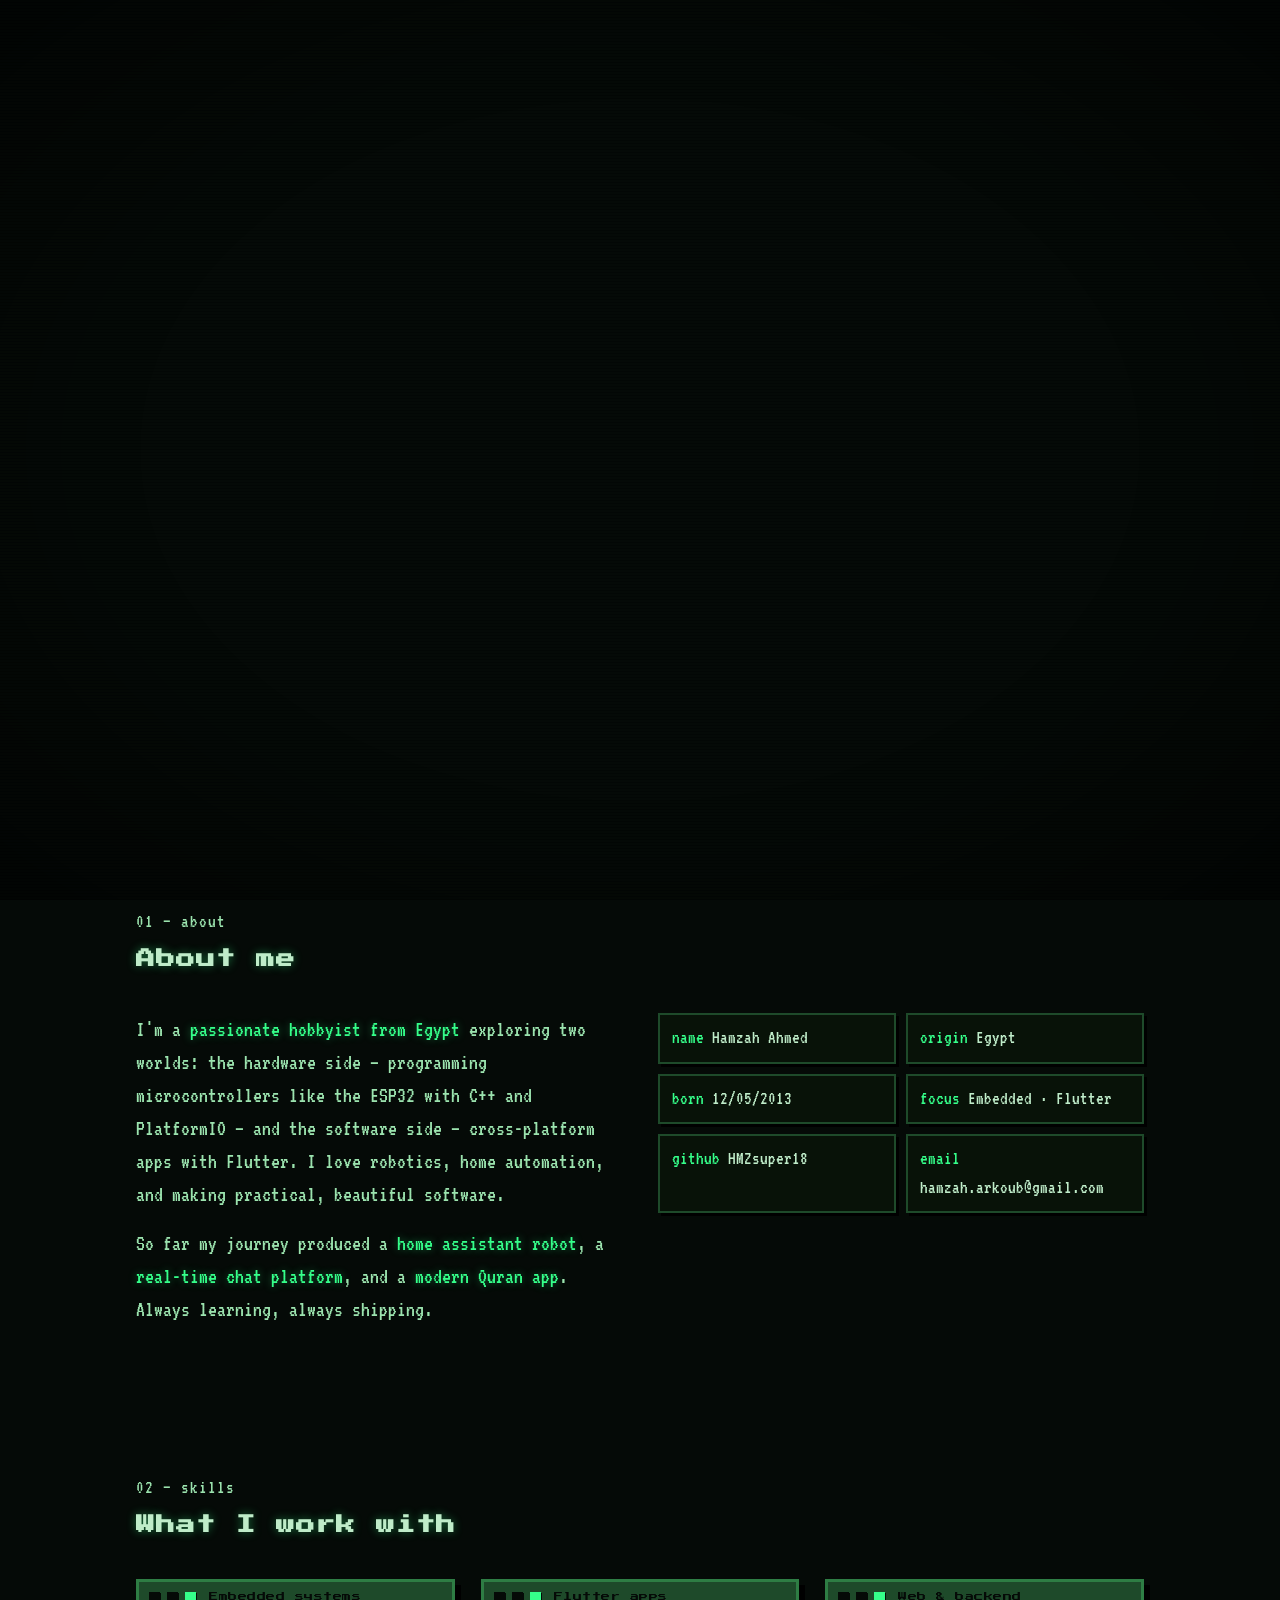
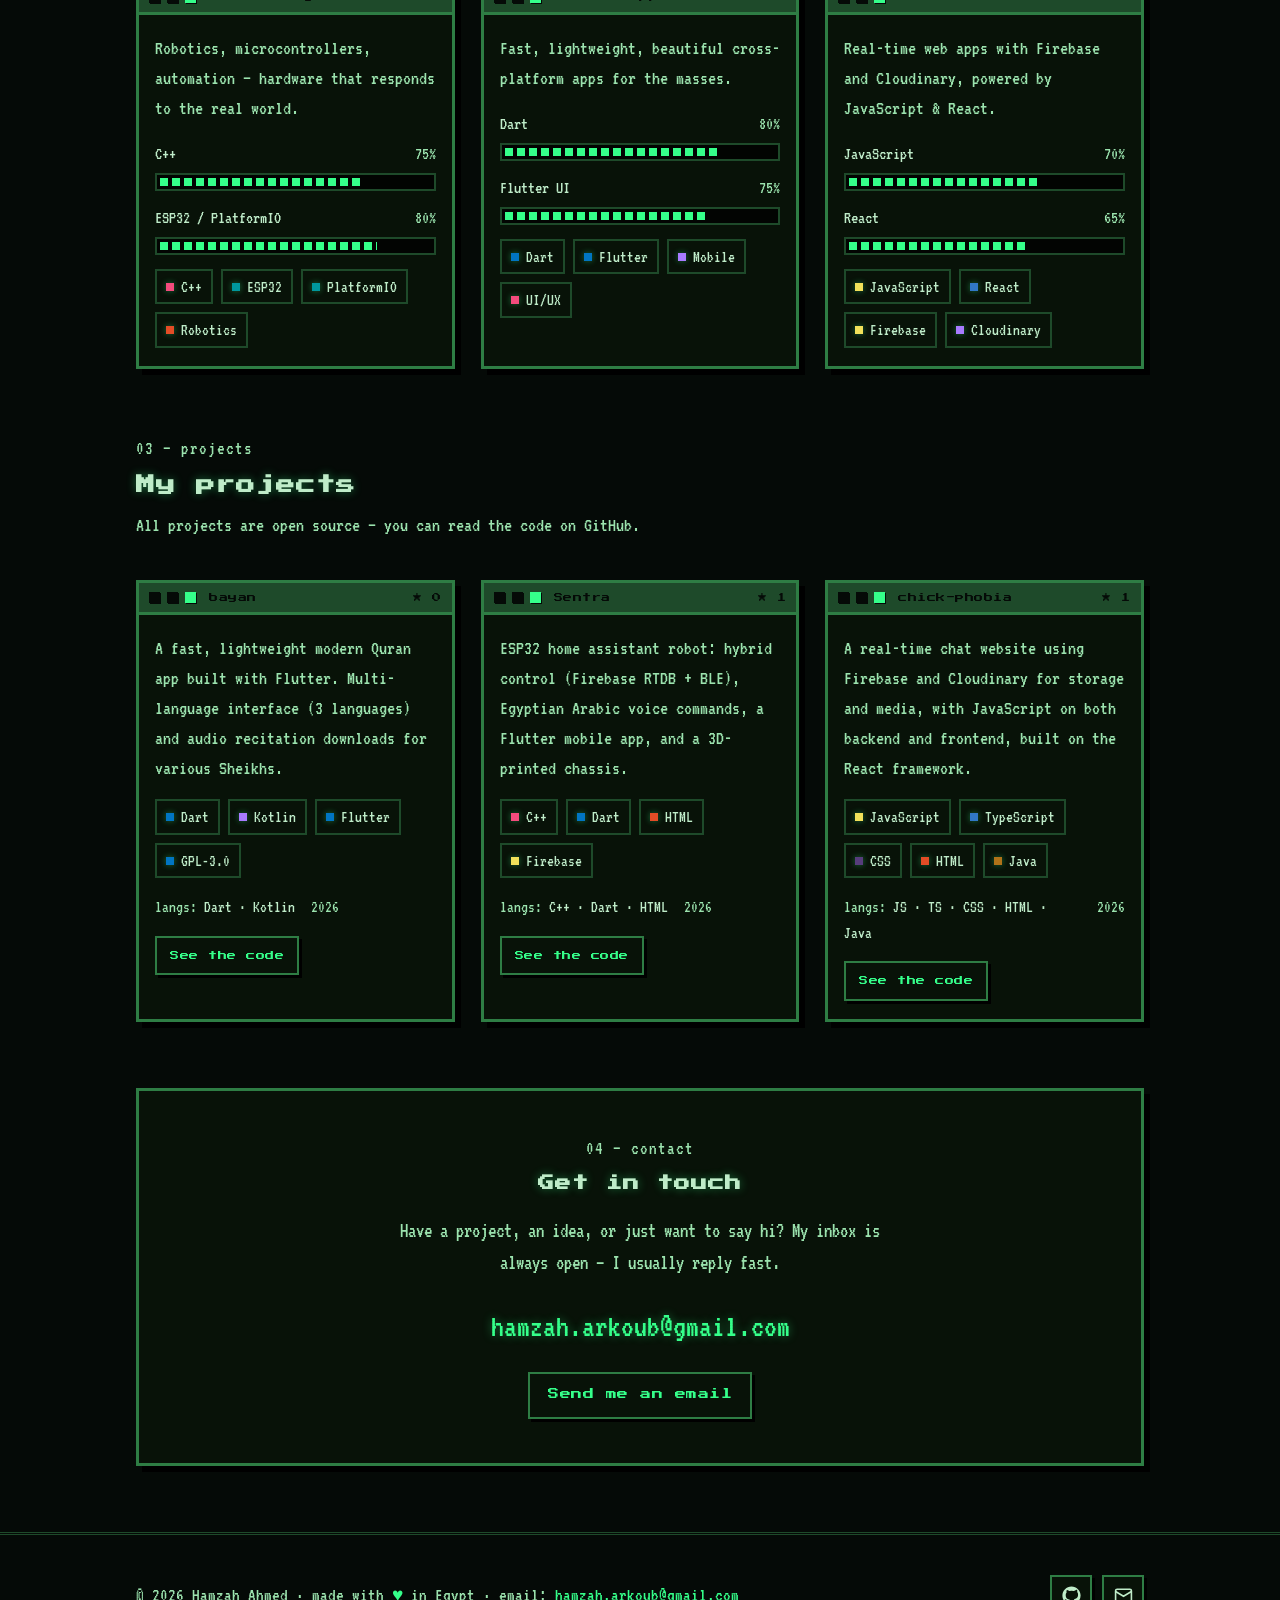
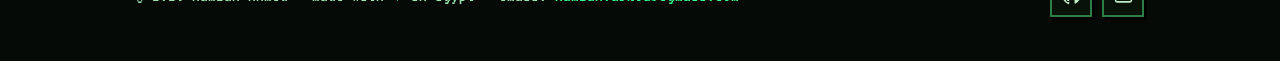
==== index.html @ 5c799f35 "Init portfolio: Hamzah Ahmed - embedded & flutter" ====
<!DOCTYPE html>
<html lang="en" data-palette="green">
<head>
<meta charset="UTF-8" />
<meta name="viewport" content="width=device-width, initial-scale=1.0" />
<title>Hamzah Ahmed — Embedded Systems &amp; Flutter Portfolio</title>
<meta name="description" content="Portfolio of Hamzah Ahmed, an embedded systems and Flutter enthusiast from Egypt. Projects: bayan (Quran app), Sentra (home robot), and chick-phobia (chat app)." />
<link rel="preconnect" href="https://fonts.googleapis.com" />
<link rel="preconnect" href="https://fonts.gstatic.com" crossorigin />
<link href="https://fonts.googleapis.com/css2?family=Press+Start+2P&family=VT323&display=swap" rel="stylesheet" />
<style>
  :root {
    --bg: #050a07;
    --panel: #081208;
    --panel2: #0b1a0f;
    --line: #1e4a2a;
    --line-b: #2e7d44;
    --text: #bfecc9;
    --bright: #35ff8a;
    --dim: #5aa873;
    --soft: #9be3ae;
    --glow: rgba(53, 255, 138, .4);
    --crt: rgba(0, 0, 0, .22);
    --pit: #020402;
  }
  html[data-palette="amber"] {
    --bg: #080603;
    --panel: #120b05;
    --panel2: #1a1006;
    --line: #5a3a18;
    --line-b: #8a5a22;
    --text: #ffdfa8;
    --bright: #ffb020;
    --dim: #c9925a;
    --soft: #ffd9a2;
    --glow: rgba(255, 176, 32, .4);
    --crt: rgba(60, 0, 0, .2);
    --pit: #0a0601;
  }

  * { margin: 0; padding: 0; box-sizing: border-box; border-radius: 0 !important; }
  html { scroll-behavior: smooth; }
  body {
    background: var(--bg);
    color: var(--text);
    font-family: 'VT323', monospace;
    font-size: clamp(18px, 1.3vw + 15px, 22px);
    line-height: 1.5;
    overflow-x: hidden;
    transition: background .3s, color .3s;
  }
  ::selection { background: var(--bright); color: var(--bg); }
  a { color: var(--bright); text-decoration: none; }
  a:hover { text-decoration: underline; }
  .container { max-width: 1060px; margin: 0 auto; padding: 0 clamp(14px, 4vw, 26px); }

  .scanlines, .vignette { position: fixed; inset: 0; pointer-events: none; z-index: 900; }
  .scanlines { background: repeating-linear-gradient(0deg, var(--crt) 0 1px, transparent 1px 3px); }
  .vignette { background: radial-gradient(ellipse at center, transparent 55%, rgba(0,0,0,.5) 100%); z-index: 901; }
  body::before {
    content: ''; position: fixed; inset: 0; pointer-events: none; z-index: 899; background: var(--bg);
    animation: flicker .12s infinite;
  }
  @keyframes flicker { 0% {opacity:.06} 50% {opacity:.03} 100% {opacity:.05} }
  @keyframes pulse { 0%,100% { opacity: 1; } 50% { opacity: .35; } }
  @keyframes blink { 50% { opacity: 0; } }
  @keyframes bootfade { to { opacity: 0; visibility: hidden; } }

  #boot {
    position: fixed; inset: 0; z-index: 9999; background: var(--bg);
    display: flex; align-items: center; justify-content: center; cursor: pointer;
  }
  #boot.hidden { animation: bootfade .6s forwards; }
  #boot .inner { width: min(560px, 86vw); font-size: 24px; color: var(--bright); text-shadow: 0 0 9px var(--glow); }
  #boot .skip { position: absolute; bottom: 26px; width: 100%; text-align: center; color: var(--dim); font-size: 19px; letter-spacing: 2px; animation: pulse 1.6s infinite; }

  .progress { position: fixed; top: 0; left: 0; height: 4px; width: 0%; z-index: 1000; background: var(--bright); box-shadow: 0 0 12px var(--glow); }

  nav { position: sticky; top: 0; z-index: 60; background: var(--bg); border-bottom: 3px double var(--line); }
  nav .container { display: flex; align-items: center; justify-content: space-between; height: 60px; }
  .logo { font-family: 'Press Start 2P', monospace; font-size: 13px; color: var(--text); letter-spacing: 1px; }
  .logo .blink { color: var(--bright); animation: blink 1s step-start infinite; }
  .nav-links { display: flex; gap: 22px; list-style: none; align-items: center; }
  .nav-links a { color: var(--dim); font-size: 19px; padding: 2px 4px; }
  .nav-links a::before { content: '> '; color: transparent; }
  .nav-links a:hover, .nav-links a.active { color: var(--bright); text-decoration: none; }
  .nav-links a:hover::before, .nav-links a.active::before { color: var(--bright); }
  .palette-toggle {
    font-family: 'Press Start 2P', monospace; font-size: 9px; padding: 9px 10px;
    background: var(--panel); color: var(--bright); border: 2px solid var(--line-b);
    box-shadow: 3px 3px 0 #000; cursor: pointer; text-transform: uppercase;
  }
  .palette-toggle:active { transform: translate(2px, 2px); box-shadow: 1px 1px 0 #000; }
  .burger {
    display: none; background: var(--panel); border: 2px solid var(--line-b); width: 40px; height: 40px;
    color: var(--text); cursor: pointer; align-items: center; justify-content: center; flex-direction: column;
    gap: 5px; box-shadow: 3px 3px 0 #000;
  }
  .burger span { display: block; width: 18px; height: 3px; background: var(--text); }
  .burger.open span:nth-child(1) { transform: translateY(8px) rotate(45deg); }
  .burger.open span:nth-child(2) { opacity: 0; }
  .burger.open span:nth-child(3) { transform: translateY(-8px) rotate(-45deg); }
  .mobile-menu {
    display: none; position: fixed; inset: 60px 0 auto 0; z-index: 55; background: var(--bg);
    border-bottom: 3px double var(--line); padding: 14px 22px 22px; flex-direction: column;
  }
  .mobile-menu.open { display: flex; }
  .mobile-menu a { color: var(--text); font-size: 24px; padding: 10px 6px; }
  .mobile-menu a:hover { color: var(--bright); text-decoration: none; }

  header.hero { padding: 70px 0 60px; }
  .hero-flex { display: grid; grid-template-columns: 1.35fr .65fr; gap: 46px; align-items: center; }
  .badge {
    display: inline-flex; align-items: center; gap: 10px; font-size: 20px; letter-spacing: 1px;
    border: 2px solid var(--line); background: var(--panel); color: var(--soft); padding: 6px 12px; margin-bottom: 22px;
  }
  .badge i { width: 9px; height: 9px; background: var(--bright); box-shadow: 0 0 10px var(--glow); animation: pulse 1.6s infinite; }
  .hero h1 {
    font-family: 'Press Start 2P', monospace; font-size: clamp(22px, 4.6vw, 40px); font-weight: 400;
    line-height: 1.5; margin-bottom: 18px; color: var(--text); text-shadow: 0 0 12px var(--glow); letter-spacing: 1px;
  }
  .hero h1 .hz { color: var(--bright); }
  .prompt-row { display: flex; gap: 10px; align-items: baseline; font-size: 24px; margin-bottom: 20px; color: var(--text); flex-wrap: wrap; min-height: 34px; }
  .prompt-row .usr { color: var(--bright); }
  .prompt-row .dir { color: var(--text); }
  .cursor-block { width: 13px; height: 22px; background: var(--bright); box-shadow: 0 0 8px var(--glow); display: inline-block; animation: blink 1s step-start infinite; align-self: center; }
  .hero p.lead { color: var(--soft); max-width: 620px; margin-bottom: 28px; font-size: 22px; }
  .hero p.lead .ok { color: var(--bright); }

  .cta-row { display: flex; gap: 14px; flex-wrap: wrap; align-items: center; }
  .btn {
    font-family: 'Press Start 2P', monospace; display: inline-flex; align-items: center; gap: 8px;
    font-size: 10.5px; padding: 14px 16px; letter-spacing: 1px; text-transform: uppercase;
    border: 2px solid var(--line-b); color: var(--bright); background: var(--panel);
    box-shadow: 4px 4px 0 #000; cursor: pointer;
  }
  .btn:hover { text-decoration: none; transform: translate(-1px, -1px); box-shadow: 5px 5px 0 #000; background: var(--panel2); }
  .btn:active { transform: translate(3px, 3px); box-shadow: 1px 1px 0 #000; }
  .btn-solid { background: var(--bright); color: var(--bg); border-color: var(--bright); }
  .btn-solid:hover { background: var(--text); }

  .hero-socials { display: flex; gap: 10px; margin-top: 26px; }
  .hero-socials a {
    width: 42px; height: 42px; border: 2px solid var(--line-b); background: var(--panel);
    display: inline-flex; align-items: center; justify-content: center; color: var(--text);
    box-shadow: 3px 3px 0 #000;
  }
  .hero-socials a:hover { color: var(--bright); transform: translate(-1px, -1px); box-shadow: 4px 4px 0 #000; text-decoration: none; }

  .term { border: 3px solid var(--line-b); background: var(--panel); box-shadow: 6px 6px 0 #000; }
  .term .tbar {
    display: flex; align-items: center; gap: 7px; background: var(--line);
    border-bottom: 3px solid var(--line-b); padding: 8px 10px; min-width: 0;
  }
  .term .tbar .b { width: 11px; height: 11px; background: var(--bg); box-shadow: 1px 1px 0 var(--bg); flex: none; }
  .term .tbar .b.x { background: var(--bright); }
  .term .tbar .t { margin-left: 6px; font-family: 'Press Start 2P', monospace; font-size: 9px; color: var(--bg); letter-spacing: .5px; overflow: hidden; text-overflow: ellipsis; white-space: nowrap; }
  .term .tbar .t.auto { margin-left: auto; flex: none; }
  .term .tbody { padding: 18px 16px; }

  .whoami { width: min(300px, 100%); justify-self: center; }
  .whoami pre { font-size: 20px; line-height: 1.6; color: var(--text); overflow-x: auto; padding: 18px 16px; }
  .whoami pre .c { color: var(--dim); }
  .whoami pre .v { color: var(--bright); text-shadow: 0 0 8px var(--glow); }
  .whoami pre .cur { display: inline-block; width: 10px; height: 17px; background: var(--bright); animation: blink 1s step-start infinite; }

  .stats { display: grid; grid-template-columns: repeat(3, auto); gap: 26px 40px; margin-top: 46px; }
  .stat { border: 2px solid var(--line); background: var(--panel); padding: 12px 18px; box-shadow: 3px 3px 0 #000; }
  .stat .n { font-family: 'Press Start 2P', monospace; font-size: 17px; color: var(--bright); text-shadow: 0 0 9px var(--glow); display: block; margin-bottom: 6px; }
  .stat .l { color: var(--soft); font-size: 18px; letter-spacing: 1px; text-transform: uppercase; }

  section { padding: 66px 0; }
  .section-head { margin-bottom: 40px; }
  .section-head .tag { font-size: 19px; color: var(--soft); letter-spacing: 1px; margin-bottom: 8px; }
  .section-head .tag b { color: var(--bright); }
  .section-head h2 { font-family: 'Press Start 2P', monospace; font-size: clamp(14px, 3vw, 19px); color: var(--text); text-shadow: 0 0 10px var(--glow); letter-spacing: 1px; }

  .about-grid { display: grid; grid-template-columns: 1fr 1fr; gap: 36px; align-items: start; }
  .about-text p { color: var(--soft); margin-bottom: 16px; font-size: 22px; }
  .about-text p strong { color: var(--bright); font-weight: 400; text-shadow: 0 0 8px var(--glow); }
  .facts { display: grid; grid-template-columns: 1fr 1fr; gap: 10px; }
  .facts .fact { padding: 9px 12px; border: 2px solid var(--line); background: var(--panel); box-shadow: 3px 3px 0 #000; font-size: 19px; color: var(--soft); }
  .facts .fact .k { color: var(--bright); }
  .facts .fact .v { color: var(--text); }

  .skills { display: grid; grid-template-columns: repeat(auto-fit, minmax(280px, 1fr)); gap: 26px; }
  .skill-card p { color: var(--soft); font-size: 20px; margin-bottom: 18px; }
  .skill-bar { margin-bottom: 14px; }
  .skill-bar .row { display: flex; justify-content: space-between; color: var(--soft); font-size: 18px; margin-bottom: 5px; }
  .skill-bar .row b { color: var(--text); font-weight: 400; }
  .skill-bar .track { height: 18px; background: var(--pit); border: 2px solid var(--line); padding: 3px; }
  .skill-bar .fill {
    height: 100%; width: 0%;
    background: repeating-linear-gradient(90deg, var(--bright) 0 8px, transparent 8px 12px);
    transition: width 1.2s steps(8);
  }
  .chips { display: flex; flex-wrap: wrap; gap: 8px; }
  .chip {
    font-size: 17px; padding: 3px 9px; border: 2px solid var(--line); background: var(--panel); color: var(--text);
    display: inline-flex; align-items: center; gap: 7px;
  }
  .chip .cdot { width: 8px; height: 8px; background: var(--bright); box-shadow: 0 0 6px var(--glow); }
  .chip .cdot.c1 { background: #f34b7d; } .chip .cdot.c2 { background: #0175C2; } .chip .cdot.c3 { background: #f1e05a; }
  .chip .cdot.c4 { background: #3178c6; } .chip .cdot.c5 { background: #a97bff; } .chip .cdot.c6 { background: #e34c26; }
  .chip .cdot.c7 { background: #563d7c; } .chip .cdot.c8 { background: #b07219; } .chip .cdot.c9 { background: #00979d; }

  .projects { display: grid; grid-template-columns: repeat(auto-fit, minmax(300px, 1fr)); gap: 26px; }
  .project { display: flex; flex-direction: column; }
  .project .tbar .ico { margin-right: 4px; }
  .project p.desc { color: var(--soft); font-size: 20px; margin-bottom: 16px; flex: 1; }
  .project .meta { display: flex; gap: 16px; font-size: 17px; color: var(--soft); margin: 0 0 16px; }
  .project .meta b { color: var(--text); font-weight: 400; }
  .project-actions { display: flex; gap: 10px; margin-top: auto; }
  .link-btn {
    font-family: 'Press Start 2P', monospace; font-size: 9px; padding: 11px 13px; letter-spacing: .5px;
    border: 2px solid var(--line-b); color: var(--bright); background: var(--panel);
    display: inline-flex; align-items: center; gap: 7px; box-shadow: 3px 3px 0 #000; cursor: pointer;
  }
  .link-btn:hover { text-decoration: none; transform: translate(-1px, -1px); box-shadow: 5px 5px 0 #000; background: var(--panel2); }
  .link-btn:active { transform: translate(2px, 2px); box-shadow: 1px 1px 0 #000; }

  .cta-banner { border: 3px solid var(--line-b); background: var(--panel); box-shadow: 6px 6px 0 #000; padding: 44px 30px; text-align: center; }
  .cta-banner h2 { font-family: 'Press Start 2P', monospace; font-size: clamp(12px, 2.6vw, 16px); color: var(--text); text-shadow: 0 0 10px var(--glow); margin-bottom: 14px; letter-spacing: 1px; }
  .cta-banner p { color: var(--soft); max-width: 480px; margin: 0 auto 24px; font-size: 21px; }

  footer { border-top: 3px double var(--line); padding: 40px 0 44px; }
  .footer-grid { display: flex; justify-content: space-between; align-items: center; gap: 18px; flex-wrap: wrap; }
  .socials { display: flex; gap: 10px; }
  .socials a {
    width: 42px; height: 42px; border: 2px solid var(--line-b); background: var(--panel); color: var(--text);
    display: inline-flex; align-items: center; justify-content: center; box-shadow: 3px 3px 0 #000;
  }
  .socials a:hover { color: var(--bright); transform: translate(-1px, -1px); box-shadow: 4px 4px 0 #000; text-decoration: none; }
  footer .copyright { color: var(--soft); font-size: 19px; }
  footer .copyright a { color: var(--bright); }
  footer .copyright .heart { color: var(--bright); }

  .to-top {
    position: fixed; bottom: 26px; right: 26px; z-index: 60; width: 46px; height: 46px;
    border: 2px solid var(--line-b); background: var(--panel); color: var(--text); cursor: pointer;
    display: inline-flex; align-items: center; justify-content: center; box-shadow: 4px 4px 0 #000;
    opacity: 0; visibility: hidden; transform: translateY(10px); transition: .25s;
  }
  .to-top.show { opacity: 1; visibility: visible; transform: none; }
  .to-top:hover { color: var(--bright); transform: translate(-1px, -1px); }
  .to-top:active { transform: translate(2px, 2px); box-shadow: 1px 1px 0 #000; }

  @media (max-width: 860px) {
    .nav-links, .palette-toggle.navp { display: none; }
    .burger { display: inline-flex; }
    .hero-flex { grid-template-columns: 1fr; gap: 54px; }
    .whoami { order: -1; width: min(260px, 75%); }
    .about-grid { grid-template-columns: 1fr; }
    .facts { grid-template-columns: 1fr 1fr; }
    .stats { grid-template-columns: 1fr 1fr; }
    header.hero { padding: 50px 0 46px; }
  }
  @media (max-width: 620px) {
    section { padding: 52px 0; }
    .hero h1 { font-size: 22px; line-height: 1.6; }
    .prompt-row { font-size: 20px; }
    .hero p.lead { font-size: 19px; }
    .cta-row .btn { flex: 1 1 auto; justify-content: center; }
    .skills, .projects { grid-template-columns: 1fr; }
    .term { box-shadow: 4px 4px 0 #000; }
    .stats { gap: 16px; }
    .tbar .t { font-size: 8px; }
    .whoami pre { font-size: 18px; padding: 14px 12px; }
    .about-text p { font-size: 19px; }
    .cta-banner { padding: 34px 20px; }
    .cta-banner p { font-size: 19px; }
    .to-top { width: 42px; height: 42px; right: 18px; bottom: 18px; }
    .link-btn { font-size: 8.5px; }
  }
  @media (max-width: 480px) { .facts, .stats { grid-template-columns: 1fr; } }

  .reveal { opacity: 0; transform: translateY(24px); transition: opacity .6s ease, transform .6s ease; }
  .reveal.visible { opacity: 1; transform: none; }
  @media (prefers-reduced-motion: reduce) {
    .reveal { opacity: 1; transform: none; transition: none; }
    * { animation-duration: .001s !important; }
  }
</style>
</head>
<body>
<div class="scanlines"></div>
<div class="vignette"></div>
<div class="progress" id="progress"></div>

<div id="boot">
  <div class="inner" id="bootText"></div>
  <div class="skip">TAP ANYWHERE TO SKIP</div>
</div>

<nav>
  <div class="container">
    <a href="#" class="logo">HAMZAH<span class="blink">_</span></a>
    <ul class="nav-links">
      <li><a href="#about" class="nav-link">about</a></li>
      <li><a href="#skills" class="nav-link">skills</a></li>
      <li><a href="#projects" class="nav-link">projects</a></li>
      <li><a href="#contact" class="nav-link">contact</a></li>
      <li><button class="palette-toggle navp" id="paletteToggle" title="swap palette">amber crt</button></li>
    </ul>
    <button class="burger" id="burger" aria-label="Menu"><span></span><span></span><span></span></button>
  </div>
</nav>
<div class="mobile-menu" id="mobileMenu">
  <a href="#about">> about</a>
  <a href="#skills">> skills</a>
  <a href="#projects">> projects</a>
  <a href="#contact">> contact</a>
</div>

<header class="hero">
  <div class="container">
    <div class="hero-flex">
      <div>
        <span class="badge"><i></i> Welcome to my portfolio</span>
        <h1>HAMZAH <span class="hz">AHMED</span></h1>
        <div class="prompt-row">
          <span id="typing"></span>
          <span class="cursor-block"></span>
        </div>
        <p class="lead">
          Egyptian embedded systems &amp; <span class="ok">Flutter</span> enthusiast. I build hardware that comes alive and apps
          people love to use — from home assistant robots to modern Islamic apps. Still growing,
          always learning, and bridging the gap between circuits and pixels.
        </p>
        <div class="cta-row">
          <a class="btn btn-solid" href="#projects">See my projects</a>
          <a class="btn" href="https://github.com/HMZsuper18" target="_blank" rel="noopener">My GitHub</a>
        </div>
        <div class="hero-socials">
          <a href="https://github.com/HMZsuper18" target="_blank" rel="noopener" aria-label="GitHub" title="GitHub">
            <svg width="19" height="19" viewBox="0 0 24 24" fill="currentColor"><path d="M12 .5C5.65.5.5 5.65.5 12c0 5.08 3.29 9.39 7.86 10.91.58.11.79-.25.79-.55v-2.17c-3.2.7-3.87-1.36-3.87-1.36-.52-1.33-1.28-1.68-1.28-1.68-1.04-.71.08-.7.08-.7 1.15.08 1.76 1.19 1.76 1.19 1.03 1.75 2.69 1.25 3.35.95.1-.74.4-1.25.72-1.54-2.55-.29-5.23-1.28-5.23-5.69 0-1.26.45-2.29 1.19-3.09-.12-.29-.52-1.46.11-3.05 0 0 .97-.31 3.18 1.18a11 11 0 0 1 5.79 0C18.03 4.37 19 4.68 19 4.68c.63 1.59.23 2.76.11 3.05.74.8 1.19 1.83 1.19 3.09 0 4.42-2.69 5.39-5.25 5.67.41.35.78 1.05.78 2.12v3.14c0 .3.21.67.8.55A11.5 11.5 0 0 0 23.5 12C23.5 5.65 18.35.5 12 .5z"/></svg>
          </a>
          <a href="mailto:hamzah.arkoub@gmail.com" aria-label="Email" title="Email">
            <svg width="19" height="19" viewBox="0 0 24 24" fill="none" stroke="currentColor" stroke-width="2"><rect x="2" y="4" width="20" height="16" rx="2"/><path d="M22 7l-10 6L2 7"/></svg>
          </a>
        </div>
      </div>

      <div class="term whoami">
        <div class="tbar">
          <span class="b"></span><span class="b"></span><span class="b x"></span>
          <span class="t">about.txt</span>
        </div>
        <pre><span class="c"># Hi! I'm Hamzah Ahmed.</span>
I live in <span class="v">Egypt</span> and I love
making <span class="v">robots</span> and <span class="v">mobile apps</span>.

github : <span class="v">HMZsuper18</span>
email  : <span class="v">hamzah.arkoub@gmail.com</span><span class="cur"></span></pre>
      </div>
    </div>

    <div class="stats">
      <div class="stat"><span class="n"><span class="count" data-target="3">0</span>+</span><span class="l">projects shipped</span></div>
      <div class="stat"><span class="n"><span class="count" data-target="3">0</span></span><span class="l">languages</span></div>
      <div class="stat"><span class="n"><span class="count" data-target="2">0</span></span><span class="l">worlds: hw + sw</span></div>
    </div>
  </div>
</header>

<section id="about">
  <div class="container">
    <div class="section-head reveal">
      <div class="tag">01 — about</div>
      <h2>About me</h2>
    </div>
    <div class="about-grid">
      <div class="about-text reveal">
        <p>
          I'm a <strong>passionate hobbyist from Egypt</strong> exploring two worlds: the hardware side —
          programming microcontrollers like the ESP32 with C++ and PlatformIO — and the software side —
          cross-platform apps with Flutter. I love robotics, home automation, and making practical, beautiful software.
        </p>
        <p>
          So far my journey produced a <strong>home assistant robot</strong>, a <strong>real-time chat platform</strong>,
          and a <strong>modern Quran app</strong>. Always learning, always shipping.
        </p>
      </div>
      <div class="facts reveal">
        <div class="fact"><span class="k">name</span> <span class="v">Hamzah Ahmed</span></div>
        <div class="fact"><span class="k">origin</span> <span class="v">Egypt</span></div>
        <div class="fact"><span class="k">born</span> <span class="v">12/05/2013</span></div>
        <div class="fact"><span class="k">focus</span> <span class="v">Embedded · Flutter</span></div>
        <div class="fact"><span class="k">github</span> <span class="v">HMZsuper18</span></div>
        <div class="fact"><span class="k">email</span> <span class="v">hamzah.arkoub@gmail.com</span></div>
      </div>
    </div>
  </div>
</section>
<section id="skills">
  <div class="container">
    <div class="section-head reveal">
      <div class="tag">02 — skills</div>
      <h2>What I work with</h2>
    </div>
    <div class="skills">

      <div class="term skill-card reveal">
        <div class="tbar"><span class="b"></span><span class="b"></span><span class="b x"></span><span class="t">Embedded systems</span></div>
        <div class="tbody">
          <p>Robotics, microcontrollers, automation — hardware that responds to the real world.</p>
          <div class="skill-bar"><div class="row"><b>C++</b><span>75%</span></div><div class="track"><div class="fill" data-width="75"></div></div></div>
          <div class="skill-bar"><div class="row"><b>ESP32 / PlatformIO</b><span>80%</span></div><div class="track"><div class="fill" data-width="80"></div></div></div>
          <div class="chips">
            <span class="chip"><span class="cdot c1"></span>C++</span>
            <span class="chip"><span class="cdot c9"></span>ESP32</span>
            <span class="chip"><span class="cdot c9"></span>PlatformIO</span>
            <span class="chip"><span class="cdot c6"></span>Robotics</span>
          </div>
        </div>
      </div>

      <div class="term skill-card reveal">
        <div class="tbar"><span class="b"></span><span class="b"></span><span class="b x"></span><span class="t">Flutter apps</span></div>
        <div class="tbody">
          <p>Fast, lightweight, beautiful cross-platform apps for the masses.</p>
          <div class="skill-bar"><div class="row"><b>Dart</b><span>80%</span></div><div class="track"><div class="fill" data-width="80"></div></div></div>
          <div class="skill-bar"><div class="row"><b>Flutter UI</b><span>75%</span></div><div class="track"><div class="fill" data-width="75"></div></div></div>
          <div class="chips">
            <span class="chip"><span class="cdot c2"></span>Dart</span>
            <span class="chip"><span class="cdot c2"></span>Flutter</span>
            <span class="chip"><span class="cdot c5"></span>Mobile</span>
            <span class="chip"><span class="cdot c1"></span>UI/UX</span>
          </div>
        </div>
      </div>

      <div class="term skill-card reveal">
        <div class="tbar"><span class="b"></span><span class="b"></span><span class="b x"></span><span class="t">Web & backend</span></div>
        <div class="tbody">
          <p>Real-time web apps with Firebase and Cloudinary, powered by JavaScript &amp; React.</p>
          <div class="skill-bar"><div class="row"><b>JavaScript</b><span>70%</span></div><div class="track"><div class="fill" data-width="70"></div></div></div>
          <div class="skill-bar"><div class="row"><b>React</b><span>65%</span></div><div class="track"><div class="fill" data-width="65"></div></div></div>
          <div class="chips">
            <span class="chip"><span class="cdot c3"></span>JavaScript</span>
            <span class="chip"><span class="cdot c4"></span>React</span>
            <span class="chip"><span class="cdot c3"></span>Firebase</span>
            <span class="chip"><span class="cdot c5"></span>Cloudinary</span>
          </div>
        </div>
      </div>

    </div>
  </div>
</section>

<section id="projects" style="padding-top:0;">
  <div class="container">
    <div class="section-head reveal">
      <div class="tag">03 — projects</div>
      <h2>My projects</h2>
      <p style="color:var(--soft); font-size:20px; margin-top:10px;">All projects are open source — you can read the code on GitHub.</p>
    </div>
    <div class="projects">

      <article class="term project reveal">
        <div class="tbar">
          <span class="b"></span><span class="b"></span><span class="b x"></span>
          <span class="t">bayan</span><span class="t auto">★ 0</span>
        </div>
        <div class="tbody">
          <p class="desc">
            A fast, lightweight modern Quran app built with Flutter. Multi-language interface (3 languages)
            and audio recitation downloads for various Sheikhs.
          </p>
          <div class="chips" style="margin-bottom:16px;">
            <span class="chip"><span class="cdot c2"></span>Dart</span>
            <span class="chip"><span class="cdot c5"></span>Kotlin</span>
            <span class="chip"><span class="cdot c2"></span>Flutter</span>
            <span class="chip"><span class="cdot c2"></span>GPL-3.0</span>
          </div>
          <div class="meta"><span>langs: <b>Dart · Kotlin</b></span><span>2026</span></div>
          <div class="project-actions">
            <a class="link-btn" href="https://github.com/HMZsuper18/bayan" target="_blank" rel="noopener">See the code</a>
          </div>
        </div>
      </article>

      <article class="term project reveal">
        <div class="tbar">
          <span class="b"></span><span class="b"></span><span class="b x"></span>
          <span class="t">Sentra</span><span class="t auto">★ 1</span>
        </div>
        <div class="tbody">
          <p class="desc">
            ESP32 home assistant robot: hybrid control (Firebase RTDB + BLE), Egyptian Arabic voice commands,
            a Flutter mobile app, and a 3D-printed chassis.
          </p>
          <div class="chips" style="margin-bottom:16px;">
            <span class="chip"><span class="cdot c1"></span>C++</span>
            <span class="chip"><span class="cdot c2"></span>Dart</span>
            <span class="chip"><span class="cdot c6"></span>HTML</span>
            <span class="chip"><span class="cdot c3"></span>Firebase</span>
          </div>
          <div class="meta"><span>langs: <b>C++ · Dart · HTML</b></span><span>2026</span></div>
          <div class="project-actions">
            <a class="link-btn" href="https://github.com/HMZsuper18/Sentra" target="_blank" rel="noopener">See the code</a>
          </div>
        </div>
      </article>

      <article class="term project reveal">
        <div class="tbar">
          <span class="b"></span><span class="b"></span><span class="b x"></span>
          <span class="t">chick-phobia</span><span class="t auto">★ 1</span>
        </div>
        <div class="tbody">
          <p class="desc">
            A real-time chat website using Firebase and Cloudinary for storage and media, with JavaScript
            on both backend and frontend, built on the React framework.
          </p>
          <div class="chips" style="margin-bottom:16px;">
            <span class="chip"><span class="cdot c3"></span>JavaScript</span>
            <span class="chip"><span class="cdot c4"></span>TypeScript</span>
            <span class="chip"><span class="cdot c7"></span>CSS</span>
            <span class="chip"><span class="cdot c6"></span>HTML</span>
            <span class="chip"><span class="cdot c8"></span>Java</span>
          </div>
          <div class="meta"><span>langs: <b>JS · TS · CSS · HTML · Java</b></span><span>2026</span></div>
          <div class="project-actions">
            <a class="link-btn" href="https://github.com/HMZsuper18/chick-phobia" target="_blank" rel="noopener">See the code</a>
          </div>
        </div>
      </article>

    </div>
  </div>
</section>

<section id="contact" style="padding-top:0;">
  <div class="container">
    <div class="cta-banner reveal">
      <div class="section-head" style="margin-bottom:20px;">
        <div class="tag">04 — contact</div>
        <h2>Get in touch</h2>
      </div>
      <p>Have a project, an idea, or just want to say hi? My inbox is always open — I usually reply fast.</p>
      <p style="font-size:32px; color:var(--bright); text-shadow:0 0 10px var(--glow); word-break:break-all; margin-bottom:22px;">hamzah.arkoub@gmail.com</p>
      <a class="link-btn" style="font-size:11px; padding:13px 18px;" href="mailto:hamzah.arkoub@gmail.com">Send me an email</a>
    </div>
  </div>
</section>

<footer>
  <div class="container">
    <div class="footer-grid">
      <p class="copyright">© <span id="year"></span> Hamzah Ahmed · made with <span class="heart">♥</span> in Egypt · email: <a href="mailto:hamzah.arkoub@gmail.com">hamzah.arkoub@gmail.com</a></p>
      <div class="socials">
        <a href="https://github.com/HMZsuper18" target="_blank" rel="noopener" aria-label="GitHub" title="GitHub">
          <svg width="19" height="19" viewBox="0 0 24 24" fill="currentColor"><path d="M12 .5C5.65.5.5 5.65.5 12c0 5.08 3.29 9.39 7.86 10.91.58.11.79-.25.79-.55v-2.17c-3.2.7-3.87-1.36-3.87-1.36-.52-1.33-1.28-1.68-1.28-1.68-1.04-.71.08-.7.08-.7 1.15.08 1.76 1.19 1.76 1.19 1.03 1.75 2.69 1.25 3.35.95.1-.74.4-1.25.72-1.54-2.55-.29-5.23-1.28-5.23-5.69 0-1.26.45-2.29 1.19-3.09-.12-.29-.52-1.46.11-3.05 0 0 .97-.31 3.18 1.18a11 11 0 0 1 5.79 0C18.03 4.37 19 4.68 19 4.68c.63 1.59.23 2.76.11 3.05.74.8 1.19 1.83 1.19 3.09 0 4.42-2.69 5.39-5.25 5.67.41.35.78 1.05.78 2.12v3.14c0 .3.21.67.8.55A11.5 11.5 0 0 0 23.5 12C23.5 5.65 18.35.5 12 .5z"/></svg>
        </a>
        <a href="mailto:hamzah.arkoub@gmail.com" aria-label="Email" title="Email">
          <svg width="19" height="19" viewBox="0 0 24 24" fill="none" stroke="currentColor" stroke-width="2"><rect x="2" y="4" width="20" height="16" rx="2"/><path d="M22 7l-10 6L2 7"/></svg>
        </a>
      </div>
    </div>
  </div>
</footer>

<button class="to-top" id="toTop" aria-label="Back to top" title="Back to top">
  <svg width="18" height="18" viewBox="0 0 24 24" fill="none" stroke="currentColor" stroke-width="2"><path d="M12 19V5M5 12l7-7 7 7"/></svg>
</button>

<script>
  const bootLines = [
    'Welcome to my portfolio!',
    'Loading my projects...',
    'Robots: ready',
    'Mobile apps: ready',
    'Almost done...',
    'Enjoy your visit!',
  ];

  const boot = document.getElementById('boot');
  const bootText = document.getElementById('bootText');
  let bootDone = false;
  function finishBoot() {
    if (bootDone) return;
    bootDone = true;
    boot.classList.add('hidden');
    setTimeout(() => boot.remove(), 650);
  }
  (function runBoot() {
    let i = 0;
    (function next() {
      if (i < bootLines.length) {
        bootText.textContent = bootLines[i];
        i++;
        setTimeout(next, 190);
      } else {
        setTimeout(finishBoot, 500);
      }
    })();
  })();
  boot.addEventListener('click', finishBoot);
  document.addEventListener('keydown', finishBoot);

  const phrases = ['I build mobile apps with Flutter', 'I make robots with embedded systems', 'I love mixing circuits and code', 'I am always learning'];
  const typing = document.getElementById('typing');
  let pi = 0, ci = 0, del = false;
  (function type() {
    const cur = phrases[pi];
    typing.textContent = cur.slice(0, ci);
    if (!del && ci < cur.length) { ci++; setTimeout(type, 60); }
    else if (!del) { del = true; setTimeout(type, 2000); }
    else if (ci > 0) { ci--; setTimeout(type, 28); }
    else { del = false; pi = (pi + 1) % phrases.length; setTimeout(type, 350); }
  })();

  const io = new IntersectionObserver((entries) => {
    entries.forEach(e => {
      if (e.isIntersecting) {
        e.target.classList.add('visible');
        e.target.querySelectorAll('.fill').forEach(f => f.style.width = f.dataset.width + '%');
        io.unobserve(e.target);
      }
    });
  }, { threshold: 0.12 });
  document.querySelectorAll('.reveal').forEach(el => io.observe(el));

  const cio = new IntersectionObserver((entries) => {
    entries.forEach(e => {
      if (!e.isIntersecting) return;
      const c = e.target, target = +c.dataset.target;
      let start = null;
      const step = (ts) => {
        if (!start) start = ts;
        const p = Math.min((ts - start) / 800, 1);
        c.textContent = Math.round(target * (1 - Math.pow(1 - p, 3)));
        if (p < 1) requestAnimationFrame(step);
      };
      requestAnimationFrame(step);
      cio.unobserve(c);
    });
  }, { threshold: 0.6 });
  document.querySelectorAll('.count').forEach(el => cio.observe(el));

  const progress = document.getElementById('progress');
  const toTop = document.getElementById('toTop');
  const sections = ['about', 'skills', 'projects', 'contact'];
  const navLinks = document.querySelectorAll('.nav-link');
  function onScroll() {
    const h = document.documentElement;
    const scrolled = h.scrollTop / (h.scrollHeight - h.clientHeight);
    progress.style.width = (scrolled * 100) + '%';
    toTop.classList.toggle('show', h.scrollTop > 400);
    const pos = h.scrollTop + 120;
    let current = '';
    sections.forEach(id => {
      const s = document.getElementById(id);
      if (s && s.offsetTop <= pos) current = id;
    });
    navLinks.forEach(a => a.classList.toggle('active', a.getAttribute('href') === '#' + current));
  }
  document.addEventListener('scroll', onScroll, { passive: true });
  onScroll();
  toTop.addEventListener('click', () => window.scrollTo({ top: 0, behavior: 'smooth' }));

  const burger = document.getElementById('burger');
  const mobileMenu = document.getElementById('mobileMenu');
  burger.addEventListener('click', () => {
    burger.classList.toggle('open');
    mobileMenu.classList.toggle('open');
  });
  mobileMenu.querySelectorAll('a').forEach(a => a.addEventListener('click', () => {
    burger.classList.remove('open');
    mobileMenu.classList.remove('open');
  }));

  const paletteBtn = document.getElementById('paletteToggle');
  const saved = localStorage.getItem('palette');
  if (saved) applyPalette(saved);
  function applyPalette(p) {
    document.documentElement.setAttribute('data-palette', p);
    paletteBtn.textContent = (p === 'amber' ? 'green crt' : 'amber crt');
  }
  paletteBtn.addEventListener('click', () => {
    const cur = document.documentElement.getAttribute('data-palette');
    const next = cur === 'amber' ? 'green' : 'amber';
    applyPalette(next);
    localStorage.setItem('palette', next);
  });

  document.getElementById('year').textContent = new Date().getFullYear();
</script>
</body>
</html>
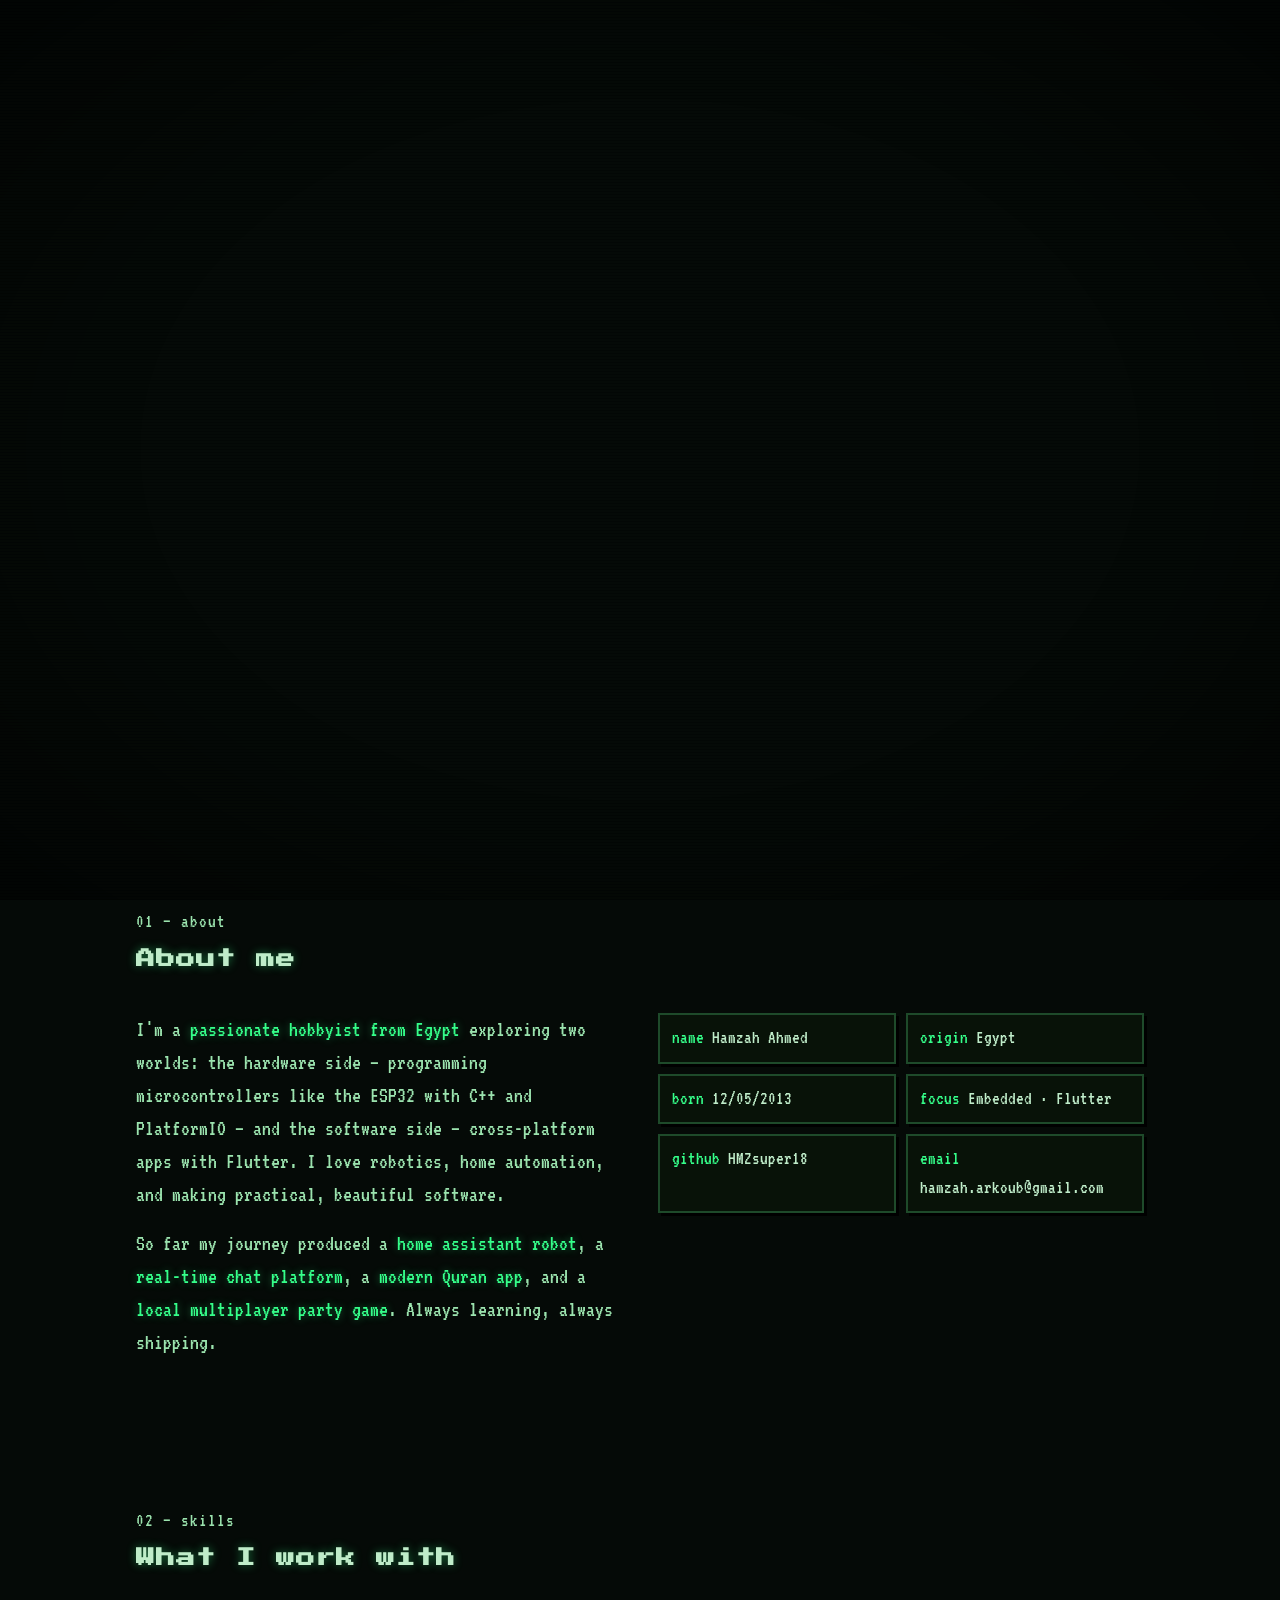
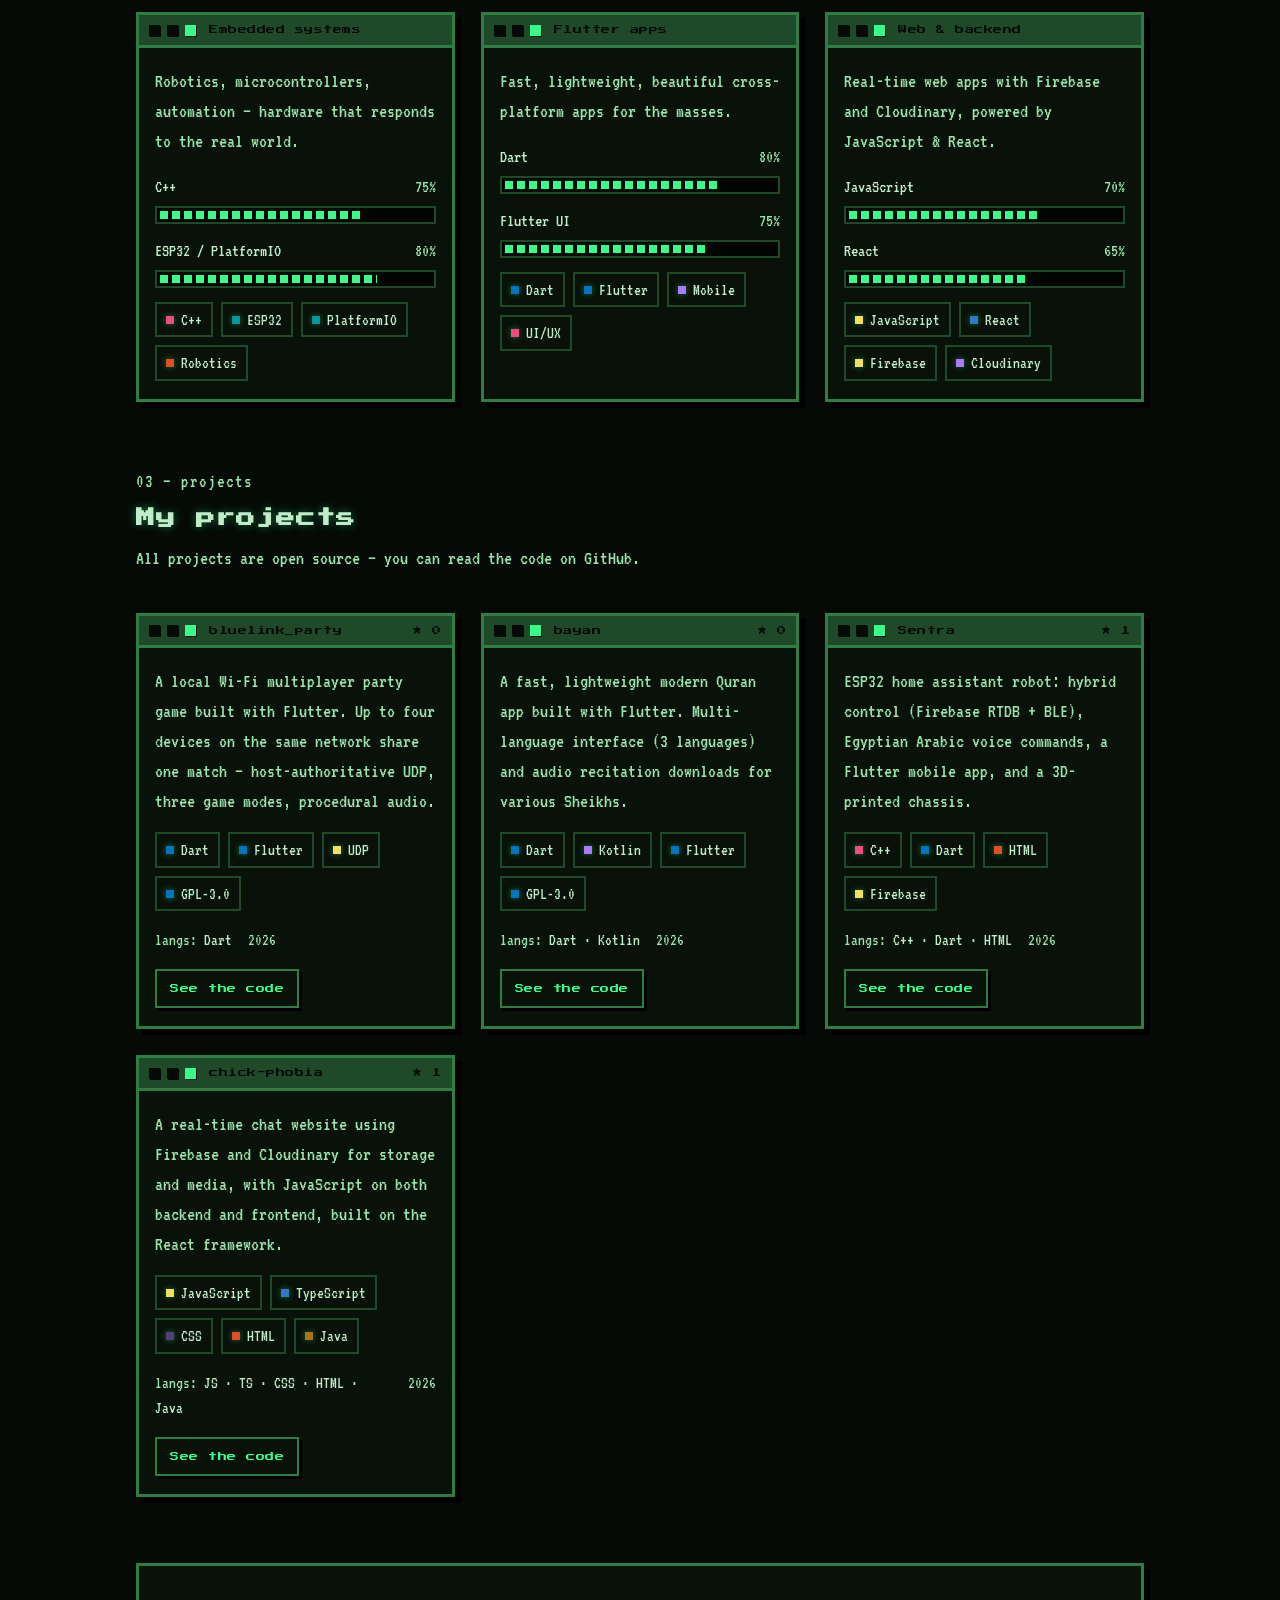
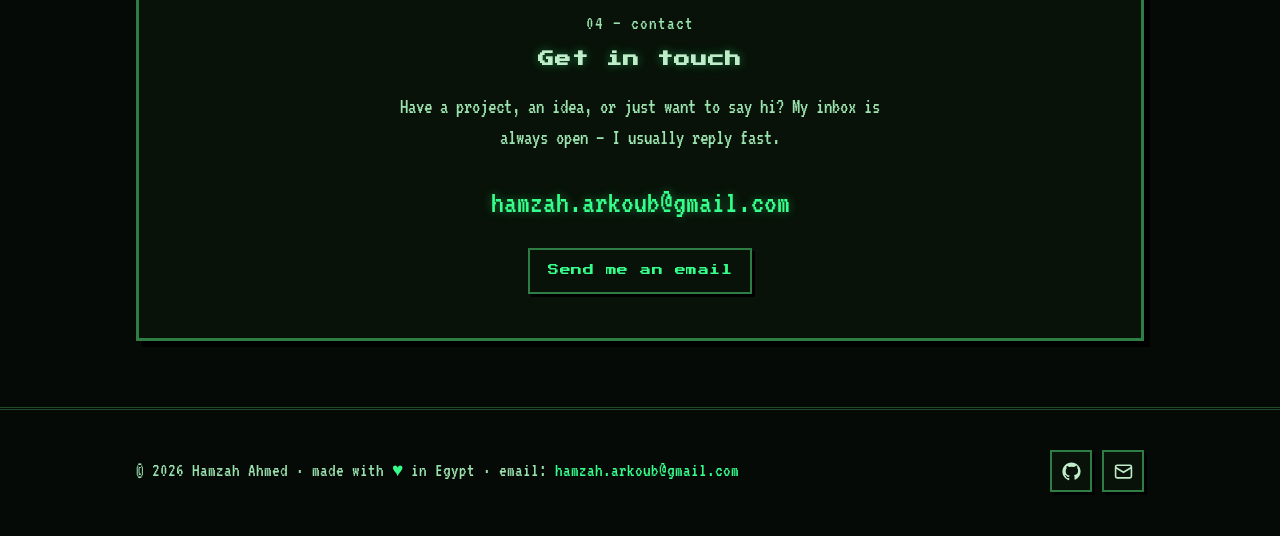
==== commit 55cbb07e: "Add bluelink_party to portfolio" ====
--- a/index.html
+++ b/index.html
@@ -3,8 +3,8 @@
 <head>
 <meta charset="UTF-8" />
 <meta name="viewport" content="width=device-width, initial-scale=1.0" />
-<title>Hamzah Ahmed — Embedded Systems &amp; Flutter Portfolio</title>
-<meta name="description" content="Portfolio of Hamzah Ahmed, an embedded systems and Flutter enthusiast from Egypt. Projects: bayan (Quran app), Sentra (home robot), and chick-phobia (chat app)." />
+<title>Hamzah Ahmed &amp; Flutter Portfolio</title>
+<meta name="description" content="Portfolio of Hamzah Ahmed, an embedded systems and Flutter enthusiast from Egypt. Projects: bluelink_party (local multiplayer party game), bayan (Quran app), Sentra (home robot), and chick-phobia (chat app)." />
 <link rel="preconnect" href="https://fonts.googleapis.com" />
 <link rel="preconnect" href="https://fonts.gstatic.com" crossorigin />
 <link href="https://fonts.googleapis.com/css2?family=Press+Start+2P&family=VT323&display=swap" rel="stylesheet" />
@@ -356,7 +356,7 @@
     </div>
 
     <div class="stats">
-      <div class="stat"><span class="n"><span class="count" data-target="3">0</span>+</span><span class="l">projects shipped</span></div>
+      <div class="stat"><span class="n"><span class="count" data-target="4">0</span>+</span><span class="l">projects shipped</span></div>
       <div class="stat"><span class="n"><span class="count" data-target="3">0</span></span><span class="l">languages</span></div>
       <div class="stat"><span class="n"><span class="count" data-target="2">0</span></span><span class="l">worlds: hw + sw</span></div>
     </div>
@@ -378,7 +378,7 @@
         </p>
         <p>
           So far my journey produced a <strong>home assistant robot</strong>, a <strong>real-time chat platform</strong>,
-          and a <strong>modern Quran app</strong>. Always learning, always shipping.
+          a <strong>modern Quran app</strong>, and a <strong>local multiplayer party game</strong>. Always learning, always shipping.
         </p>
       </div>
       <div class="facts reveal">
@@ -457,6 +457,29 @@
       <p style="color:var(--soft); font-size:20px; margin-top:10px;">All projects are open source — you can read the code on GitHub.</p>
     </div>
     <div class="projects">
+
+      <article class="term project reveal">
+        <div class="tbar">
+          <span class="b"></span><span class="b"></span><span class="b x"></span>
+          <span class="t">bluelink_party</span><span class="t auto">★ 0</span>
+        </div>
+        <div class="tbody">
+          <p class="desc">
+            A local Wi-Fi multiplayer party game built with Flutter. Up to four devices on the same
+            network share one match — host-authoritative UDP, three game modes, procedural audio.
+          </p>
+          <div class="chips" style="margin-bottom:16px;">
+            <span class="chip"><span class="cdot c2"></span>Dart</span>
+            <span class="chip"><span class="cdot c2"></span>Flutter</span>
+            <span class="chip"><span class="cdot c3"></span>UDP</span>
+            <span class="chip"><span class="cdot c2"></span>GPL-3.0</span>
+          </div>
+          <div class="meta"><span>langs: <b>Dart</b></span><span>2026</span></div>
+          <div class="project-actions">
+            <a class="link-btn" href="https://github.com/HMZsuper18/bluelink_party" target="_blank" rel="noopener">See the code</a>
+          </div>
+        </div>
+      </article>
 
       <article class="term project reveal">
         <div class="tbar">
@@ -689,4 +712,4 @@
   document.getElementById('year').textContent = new Date().getFullYear();
 </script>
 </body>
-</html>+</html>
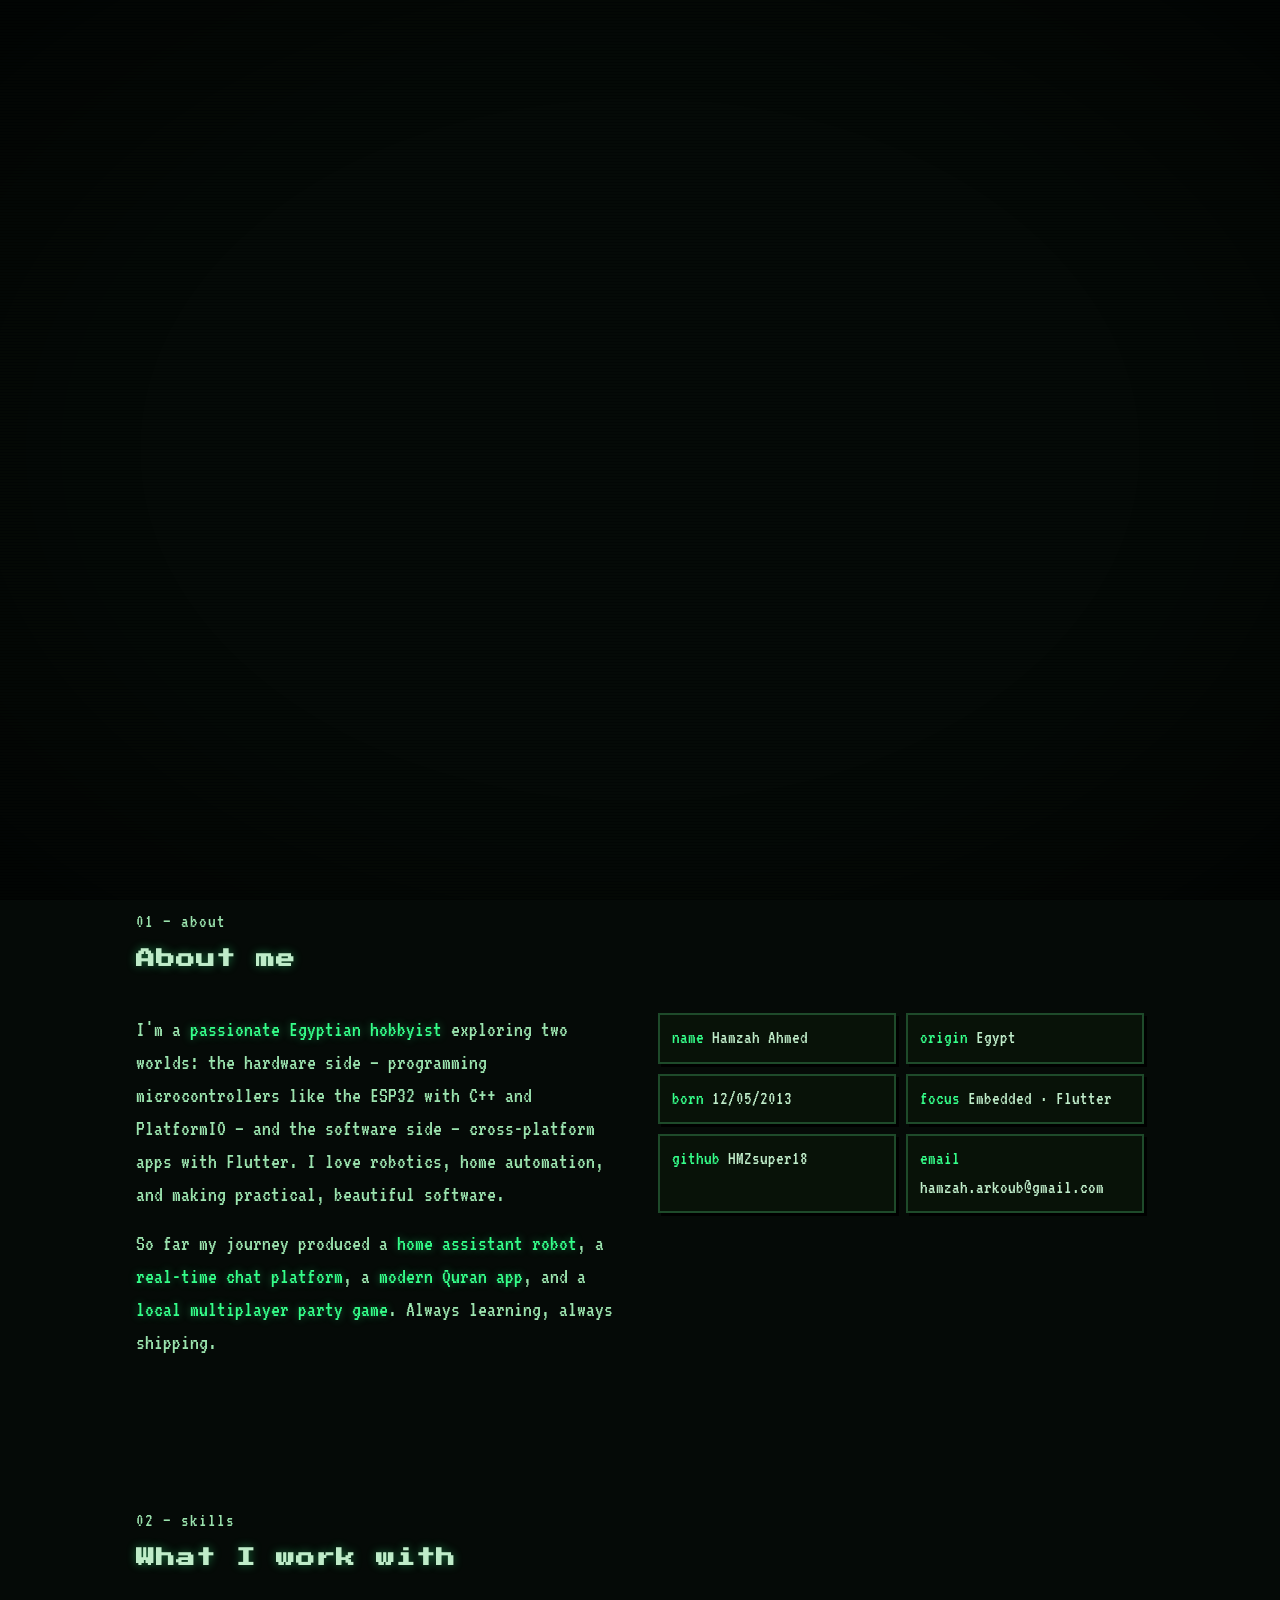
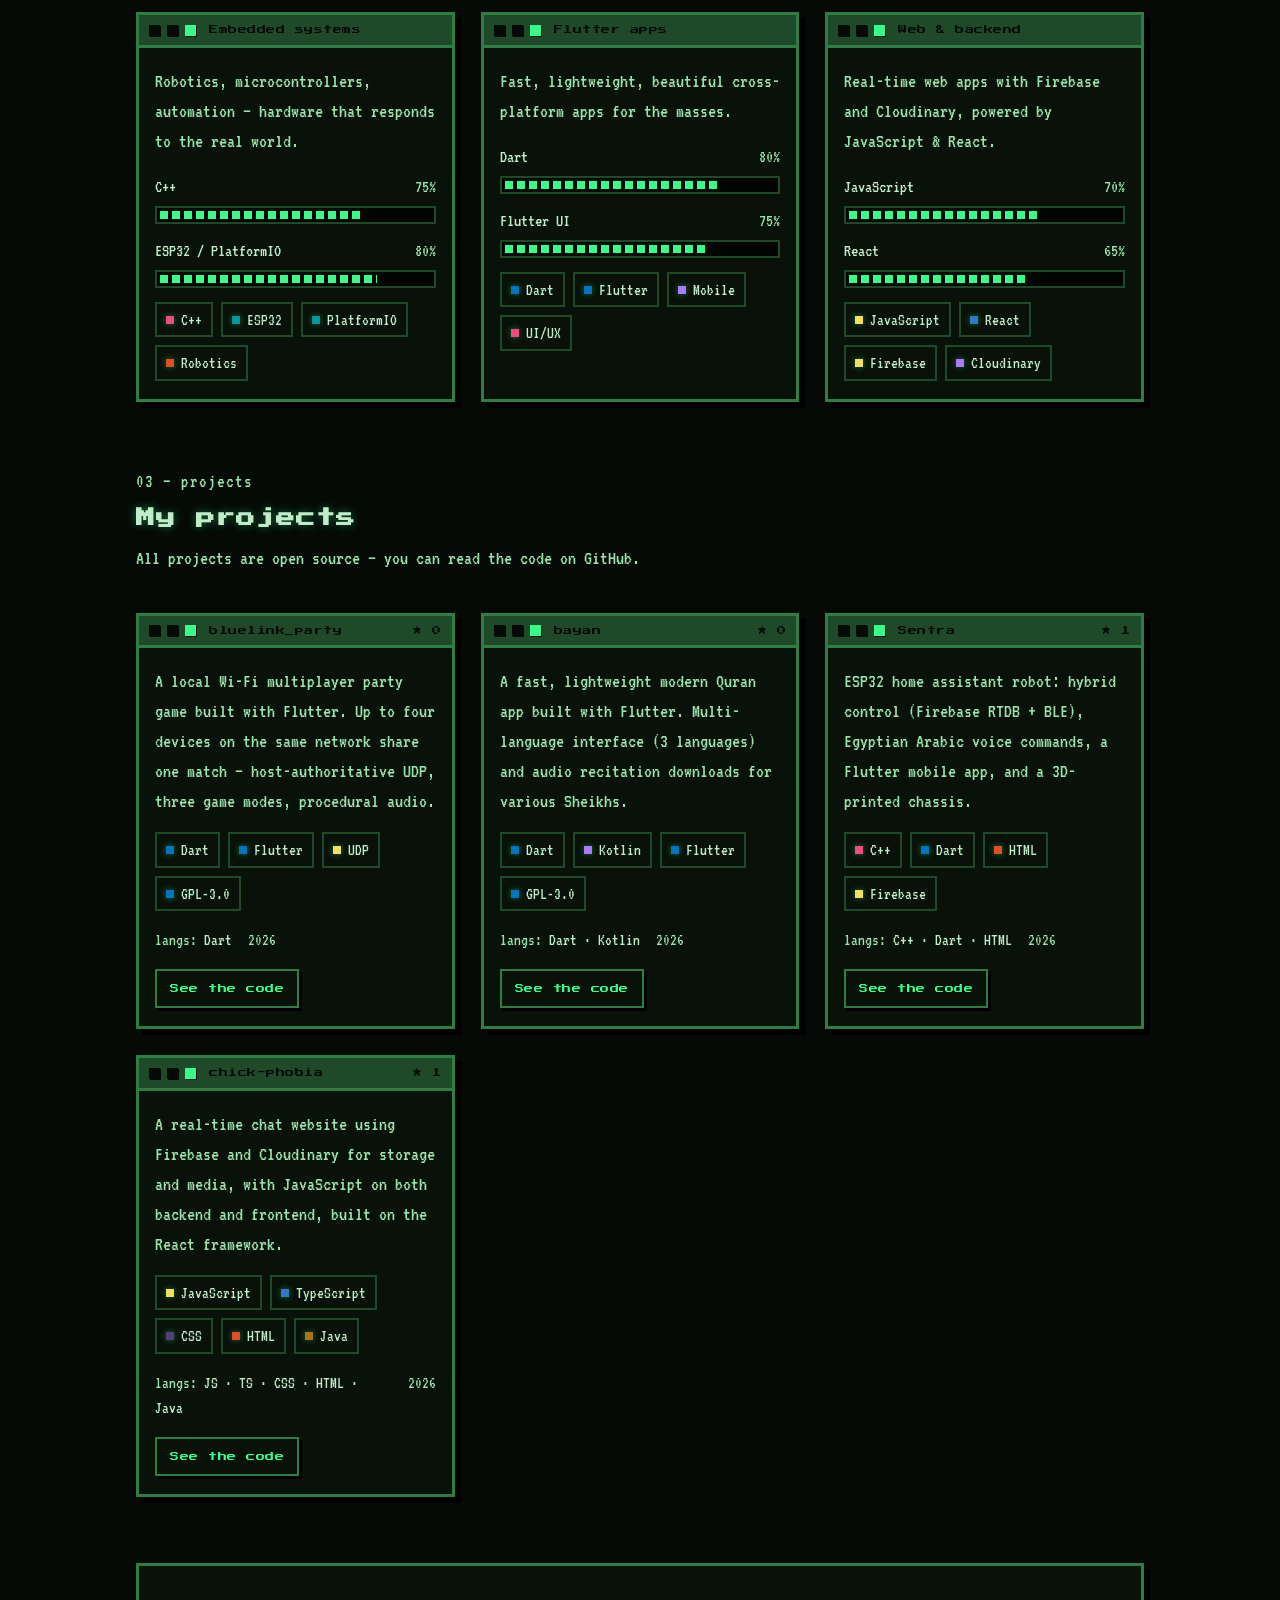
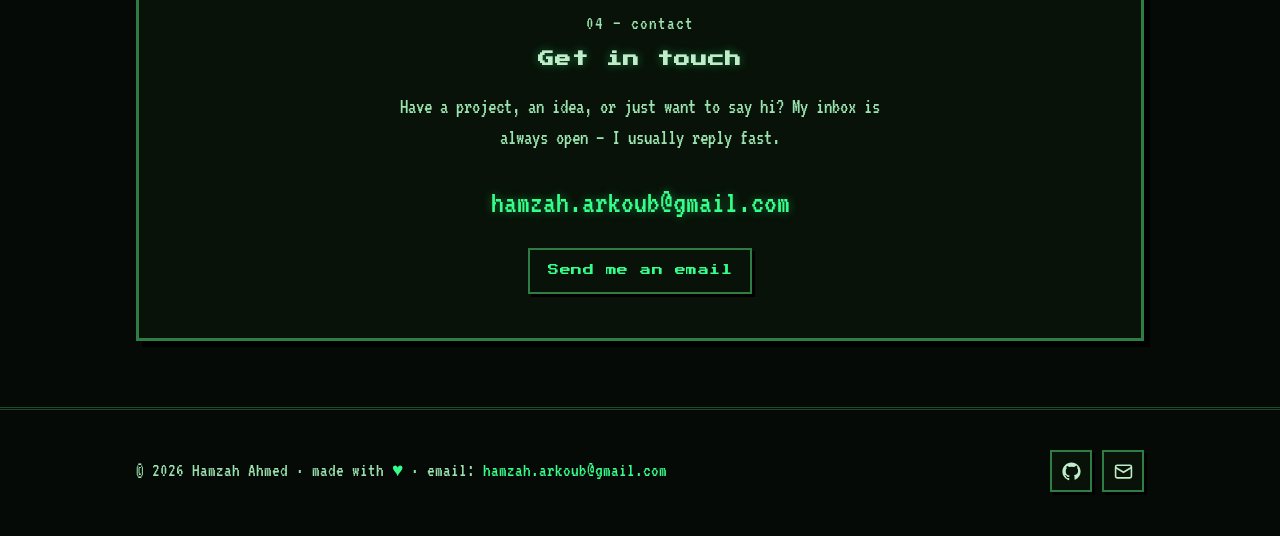
==== commit 10d31a9e: "Clarify Egyptian identity instead of living in Egypt. Co-authored-by: Cursor <cursoragent@cursor.com" ====
--- a/index.html
+++ b/index.html
@@ -4,7 +4,7 @@
 <meta charset="UTF-8" />
 <meta name="viewport" content="width=device-width, initial-scale=1.0" />
 <title>Hamzah Ahmed &amp; Flutter Portfolio</title>
-<meta name="description" content="Portfolio of Hamzah Ahmed, an embedded systems and Flutter enthusiast from Egypt. Projects: bluelink_party (local multiplayer party game), bayan (Quran app), Sentra (home robot), and chick-phobia (chat app)." />
+<meta name="description" content="Portfolio of Hamzah Ahmed, an Egyptian embedded systems and Flutter enthusiast. Projects: bluelink_party (local multiplayer party game), bayan (Quran app), Sentra (home robot), and chick-phobia (chat app)." />
 <link rel="preconnect" href="https://fonts.googleapis.com" />
 <link rel="preconnect" href="https://fonts.gstatic.com" crossorigin />
 <link href="https://fonts.googleapis.com/css2?family=Press+Start+2P&family=VT323&display=swap" rel="stylesheet" />
@@ -347,7 +347,7 @@
           <span class="t">about.txt</span>
         </div>
         <pre><span class="c"># Hi! I'm Hamzah Ahmed.</span>
-I live in <span class="v">Egypt</span> and I love
+I'm <span class="v">Egyptian</span> and I love
 making <span class="v">robots</span> and <span class="v">mobile apps</span>.
 
 github : <span class="v">HMZsuper18</span>
@@ -372,7 +372,7 @@
     <div class="about-grid">
       <div class="about-text reveal">
         <p>
-          I'm a <strong>passionate hobbyist from Egypt</strong> exploring two worlds: the hardware side —
+          I'm a <strong>passionate Egyptian hobbyist</strong> exploring two worlds: the hardware side —
           programming microcontrollers like the ESP32 with C++ and PlatformIO — and the software side —
           cross-platform apps with Flutter. I love robotics, home automation, and making practical, beautiful software.
         </p>
@@ -572,7 +572,7 @@
 <footer>
   <div class="container">
     <div class="footer-grid">
-      <p class="copyright">© <span id="year"></span> Hamzah Ahmed · made with <span class="heart">♥</span> in Egypt · email: <a href="mailto:hamzah.arkoub@gmail.com">hamzah.arkoub@gmail.com</a></p>
+      <p class="copyright">© <span id="year"></span> Hamzah Ahmed · made with <span class="heart">♥</span> · email: <a href="mailto:hamzah.arkoub@gmail.com">hamzah.arkoub@gmail.com</a></p>
       <div class="socials">
         <a href="https://github.com/HMZsuper18" target="_blank" rel="noopener" aria-label="GitHub" title="GitHub">
           <svg width="19" height="19" viewBox="0 0 24 24" fill="currentColor"><path d="M12 .5C5.65.5.5 5.65.5 12c0 5.08 3.29 9.39 7.86 10.91.58.11.79-.25.79-.55v-2.17c-3.2.7-3.87-1.36-3.87-1.36-.52-1.33-1.28-1.68-1.28-1.68-1.04-.71.08-.7.08-.7 1.15.08 1.76 1.19 1.76 1.19 1.03 1.75 2.69 1.25 3.35.95.1-.74.4-1.25.72-1.54-2.55-.29-5.23-1.28-5.23-5.69 0-1.26.45-2.29 1.19-3.09-.12-.29-.52-1.46.11-3.05 0 0 .97-.31 3.18 1.18a11 11 0 0 1 5.79 0C18.03 4.37 19 4.68 19 4.68c.63 1.59.23 2.76.11 3.05.74.8 1.19 1.83 1.19 3.09 0 4.42-2.69 5.39-5.25 5.67.41.35.78 1.05.78 2.12v3.14c0 .3.21.67.8.55A11.5 11.5 0 0 0 23.5 12C23.5 5.65 18.35.5 12 .5z"/></svg>
